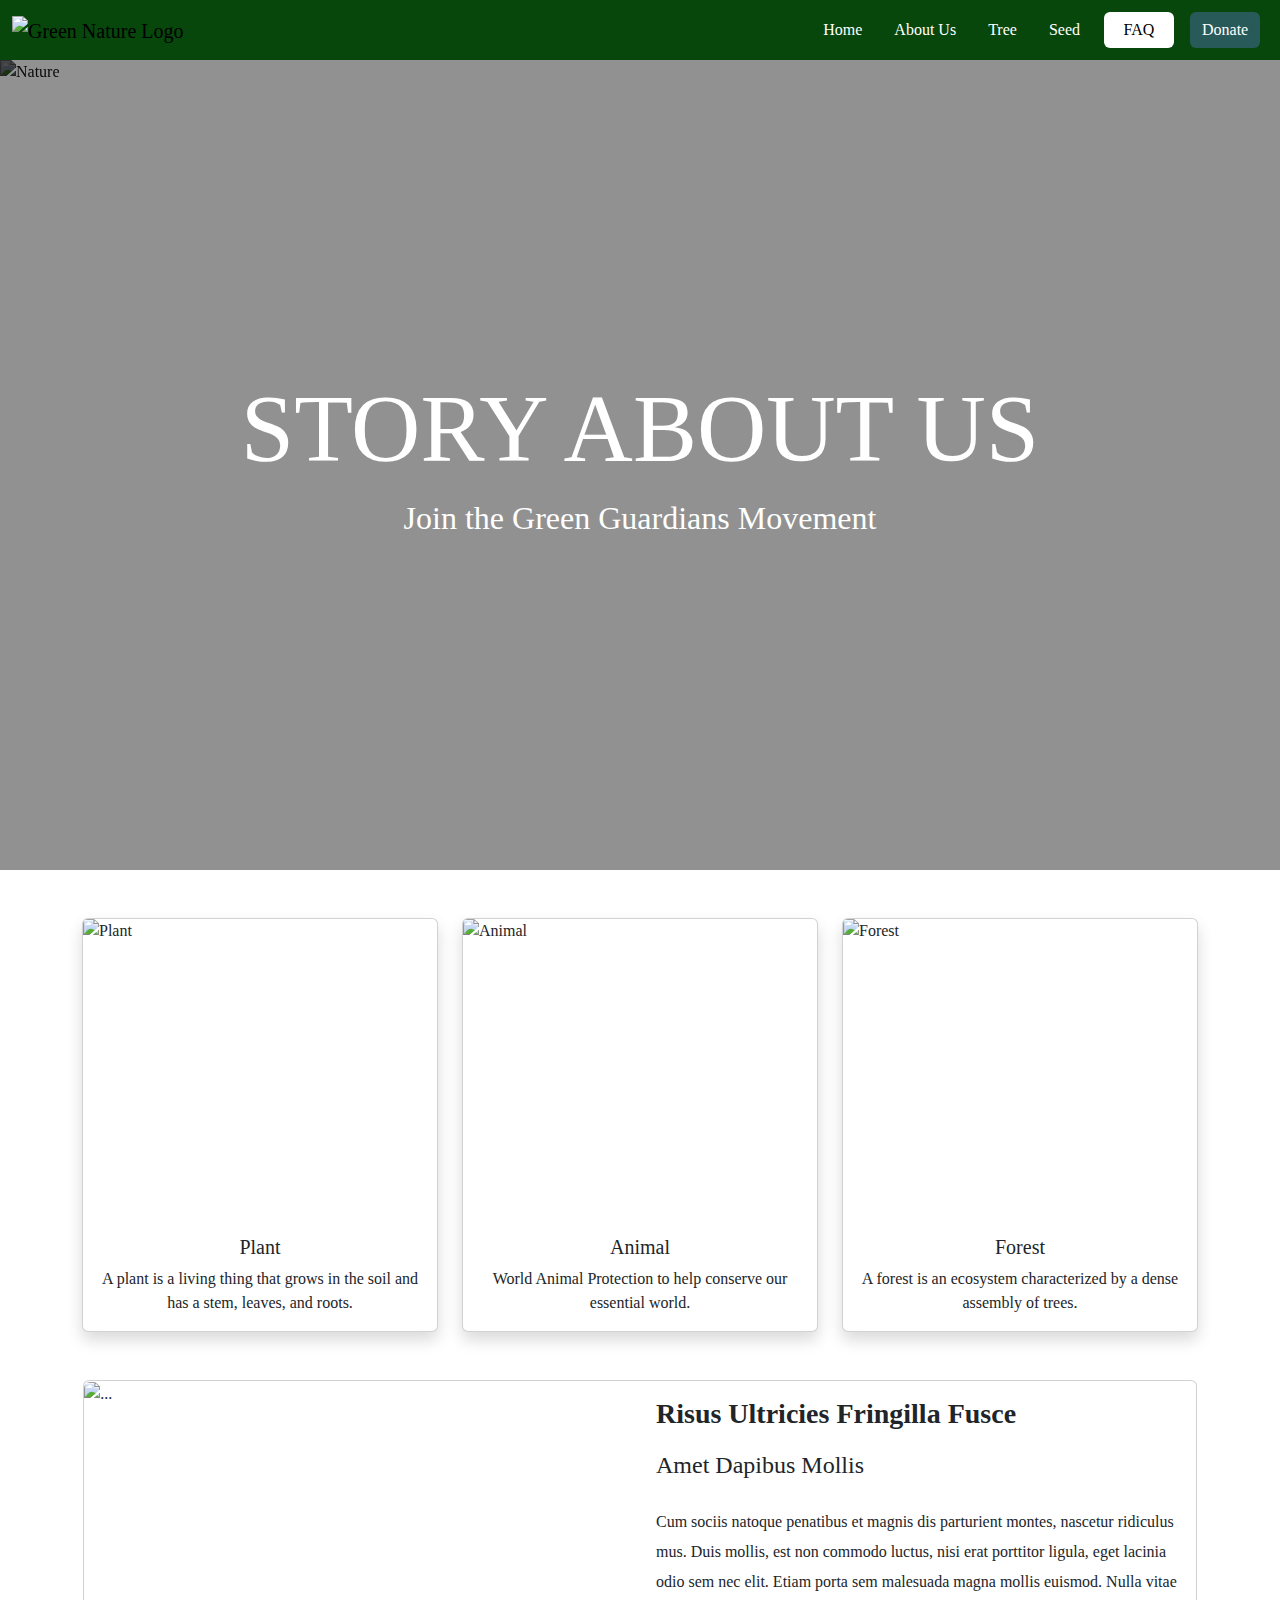
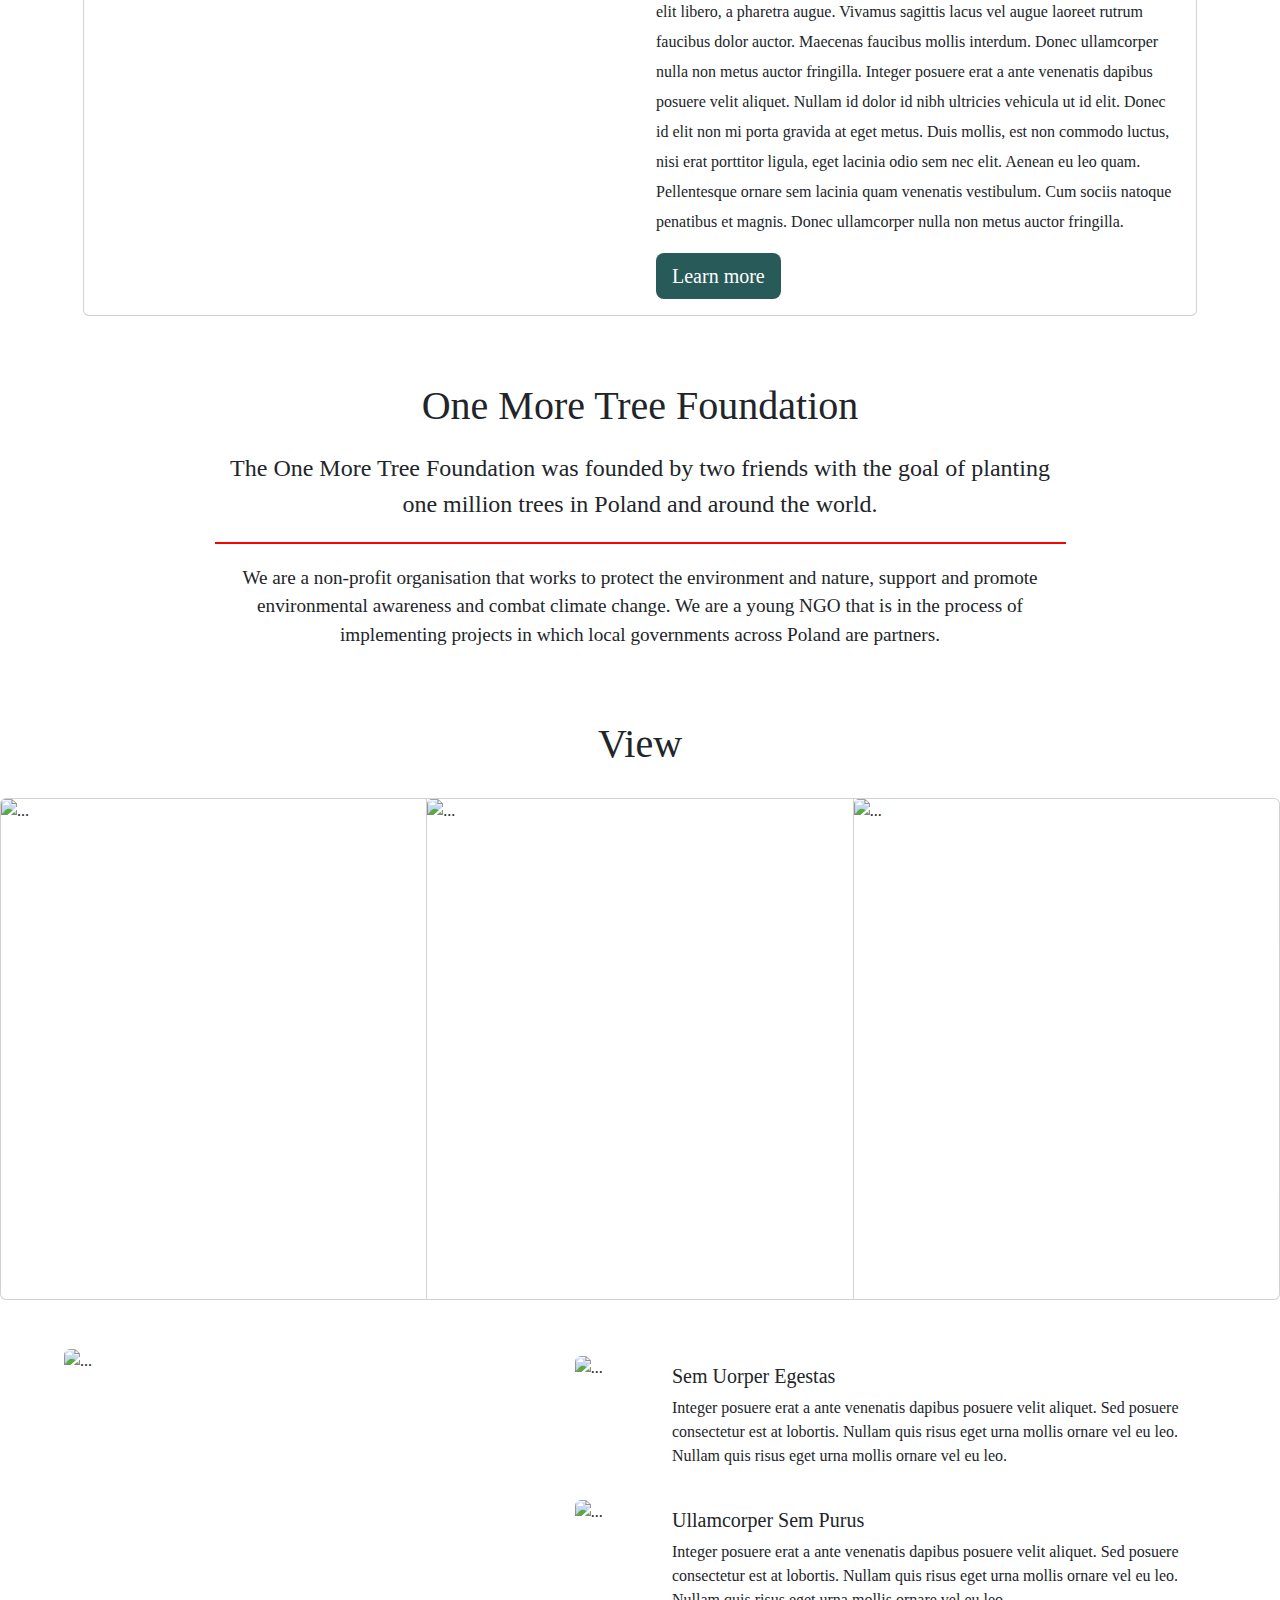
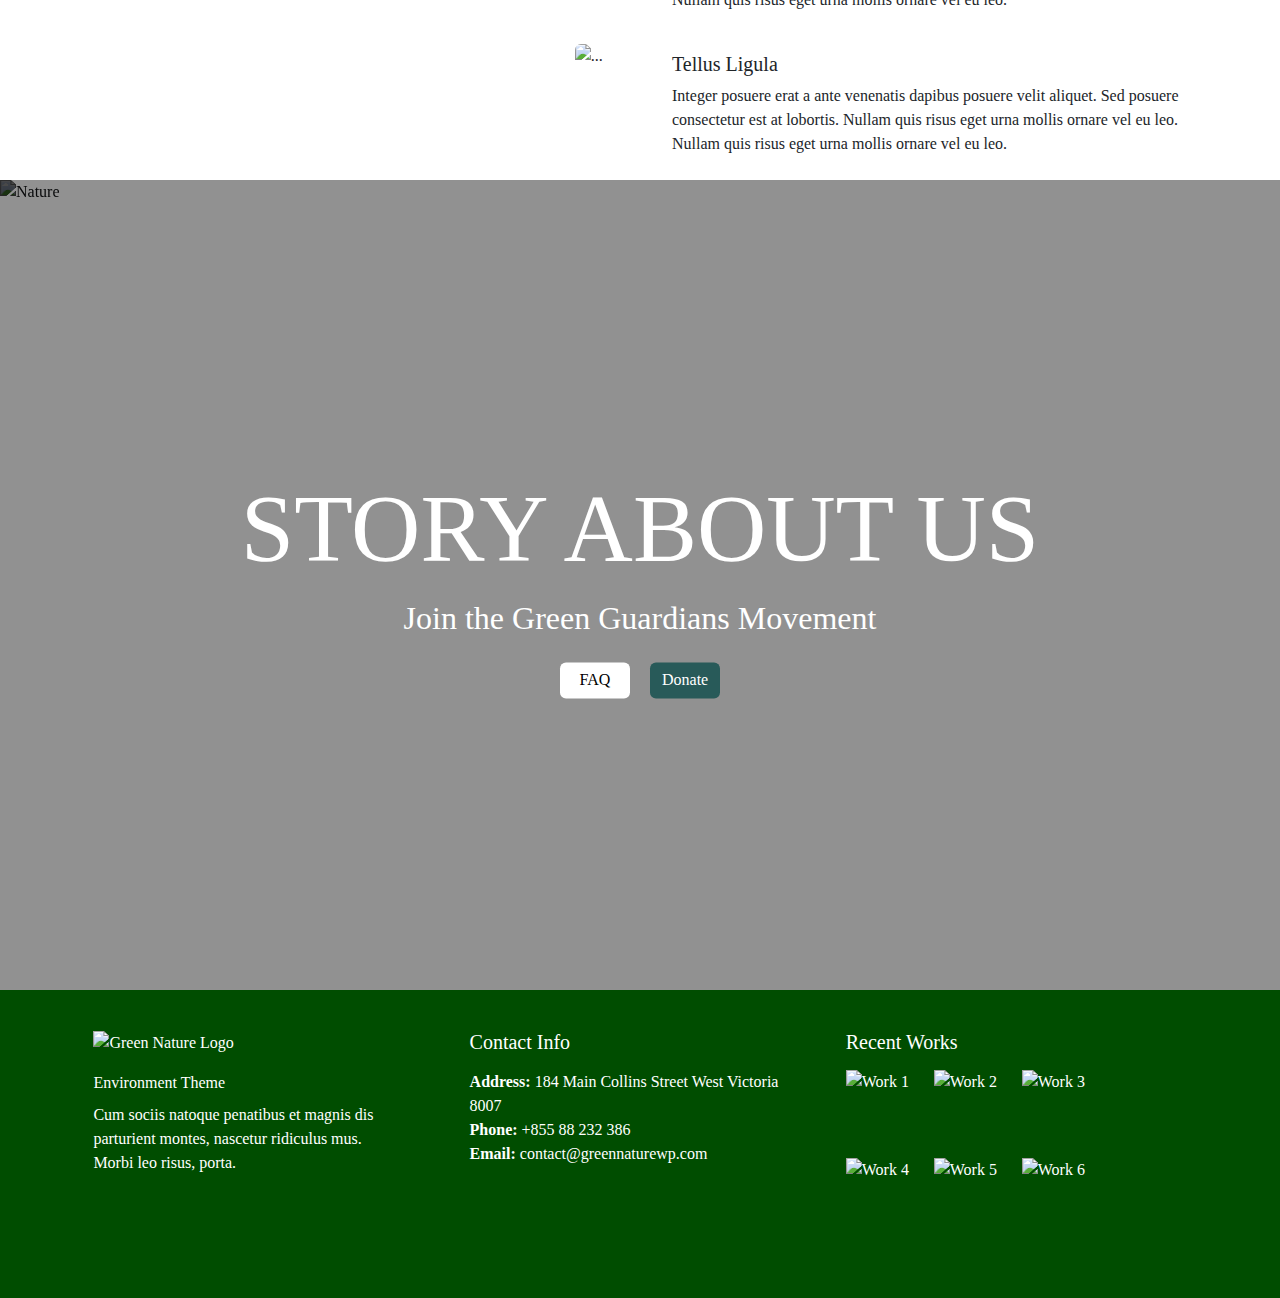
==== about.html @ b2e9b23d "final Tree page" ====
<!DOCTYPE html>
<!DOCTYPE html>
<html lang="en">
  <head>
    <meta charset="utf-8" />
    <meta name="viewport" content="width=device-width, initial-scale=1" />
    <title>Natural | About</title>
    <link
      href="https://cdn.jsdelivr.net/npm/bootstrap@5.3.3/dist/css/bootstrap.min.css"
      rel="stylesheet"
      integrity="sha384-QWTKZyjpPEjISv5WaRU9OFeRpok6YctnYmDr5pNlyT2bRjXh0JMhjY6hW+ALEwIH"
      crossorigin="anonymous"
    />
    <link rel="stylesheet" href="/style/style1.css" />
    <link
      rel="icon"
      href="https://png.pngtree.com/png-vector/20220417/ourmid/pngtree-women-nature-logo-png-image_4546651.png"
    />
  </head>
  <body>
    <nav class="navbar navbar-expand-lg navbar-light bg-success sticky-top">
      <div class="container-fluid">
        <!-- Logo -->
        <a class="navbar-brand" href="#">
          <img
            src="https://max-themes.net/demos/greennature/images/logo.png"
            alt="Green Nature Logo"
          />
        </a>
        <!-- Toggler for Mobile View -->
        <button
          class="navbar-toggler"
          type="button"
          data-bs-toggle="collapse"
          data-bs-target="#navbarNav"
          aria-controls="navbarNav"
          aria-expanded="false"
          aria-label="Toggle navigation"
        >
          <span class="navbar-toggler-icon"></span>
        </button>
        <!-- Navbar Items -->
        <div class="collapse navbar-collapse" id="navbarNav">
          <ul class="navbar-nav ms-auto">
            <li class="nav-item">
              <a class="nav-link px-3" href="index.html">Home</a>
            </li>
            <li class="nav-item">
              <a class="nav-link px-3" href="#">About Us</a>
            </li>
            <li class="nav-item">
              <a class="nav-link px-3" href="tree.html">Tree</a>
            </li>
            <li class="nav-item">
              <a class="nav-link px-3" href="#">Seed</a>
            </li>
            <li class="nav-item">
              <a class="btn btn-custom1 mt-1 mx-2" style="width: 70px" href="#"
                >FAQ</a
              >
            </li>
            <li class="nav-item">
              <a class="btn btn-custom mt-1 mx-2" style="width: 70px" href="#"
                >Donate</a
              >
            </li>
          </ul>
        </div>
      </div>
    </nav>

    <!-- Hero Section -->
    <div style="height: 90vh" class="hero-image position-relative mb-5">
      <img
        src="https://cdn.discordapp.com/attachments/1322847047530844161/1323549396046057554/coffee-tree-growing-planting-seeds-nature-rainy-season-117871283.png?ex=6786b72e&is=678565ae&hm=c4b5c731f058cdfeb35e910f673a82b88d0dec7da48e5e1dae65de19b85225b5&"
        alt="Nature"
        style="height: 90vh; width: 100%; object-fit: cover"
        class="img-fluid"
      />
      <div class="hero-overlay"></div>
      <div style="width: 1000px" class="hero-text">
        <h1>STORY ABOUT US</h1>
        <p class="fs-2">Join the Green Guardians Movement</p>
      </div>
    </div>
    <!-- end of navbar -->
    <!-- card -->
    <div class="container my-5">
      <div class="row g-4 justify-content-center">
        <!-- Card 1 -->
        <div class="col-12 col-sm-6 col-md-4">
          <div class="card h-100 shadow">
            <img
              src="https://www.traibcert.org.uk/images/Environmental-management.png"
              class="card-img-top"
              alt="Plant"
            />
            <div class="card-body text-center">
              <h5 class="card-title">Plant</h5>
              <p class="card-text">
                A plant is a living thing that grows in the soil and has a stem,
                leaves, and roots.
              </p>
            </div>
          </div>
        </div>
        <!-- Card 2 -->
        <div class="col-12 col-sm-6 col-md-4">
          <div class="card h-100 shadow">
            <img
              src="https://max-themes.net/demos/greennature/upload/column-service-2.jpg"
              class="card-img-top"
              alt="Animal"
            />
            <div class="card-body text-center">
              <h5 class="card-title">Animal</h5>
              <p class="card-text">
                World Animal Protection to help conserve our essential world.
              </p>
            </div>
          </div>
        </div>
        <!-- Card 3 -->
        <div class="col-12 col-sm-6 col-md-4">
          <div class="card h-100 shadow">
            <img
              src="https://hugyourlife.hr/wp-content/uploads/2024/02/Hug-Your-Life-blog-zena-s-rasirenim-rukama-u-sumi-343x257.jpeg"
              class="card-img-top"
              alt="Forest"
            />
            <div class="card-body text-center">
              <h5 class="card-title">Forest</h5>
              <p class="card-text">
                A forest is an ecosystem characterized by a dense assembly of
                trees.
              </p>
            </div>
          </div>
        </div>
      </div>
    </div>
    <div class="card mb-3" style="max-width: 87%; margin: auto; height: auto">
      <div class="row g-0">
        <div class="col-md-6">
          <img
            src="https://cdn.a1.art/assets/images/app_1811317900177637378/1811317900181831681/3ca21ad3-f094-47de-9e2c-ae5e0b46ce5f.jpeg?oldPrompt=The%20image%20should%20depict%20the%20essence%20of%20Green%20Guardians%27%20mission%20to%20protect%20and%20preserve%20nature.%20It%20should%20embody%20the%20core%20values%20of%20sustainability%20and%20community%20involvement,%20showcasing%20elements%20such%20as%20lush%20green%20landscapes,%20thriving%20wildlife,%20and%20people%20actively%20participating%20in%20environmental%20conservation%20activities.%20The%20scene%20might%20include%20a%20community%20gathering%20where%20individuals%20of%20diverse%20backgrounds%20collaborate%20on%20a%20project%20like%20planting%20trees%20or%20cleaning%20a%20natural%20area.%20This%20highlights%20the%20collective%20effort%20and%20commitment%20to%20eco-friendly%20practices%20and%20the%20positive%20impact%20on%20the%20environment.%20The%20image%20should%20convey%20a%20sense%20of%20harmony%20and%20connection%20between%20humans%20and%20nature,%20aligning%20with%20the%20organization%27s%20goals%20and%20values."
            class="img-fluid rounded-start"
            alt="..."
          />
        </div>
        <div class="col-md-6">
          <div class="card-body">
            <h3 class="card-title">
              <strong>Risus Ultricies Fringilla Fusce</strong>
            </h3>
            <p class="card-text pt-2 fs-4">Amet Dapibus Mollis</p>
            <p class="card-text pt-2" style="line-height: 30px">
              Cum sociis natoque penatibus et magnis dis parturient montes,
              nascetur ridiculus mus. Duis mollis, est non commodo luctus, nisi
              erat porttitor ligula, eget lacinia odio sem nec elit. Etiam porta
              sem malesuada magna mollis euismod. Nulla vitae elit libero, a
              pharetra augue. Vivamus sagittis lacus vel augue laoreet rutrum
              faucibus dolor auctor. Maecenas faucibus mollis interdum. Donec
              ullamcorper nulla non metus auctor fringilla. Integer posuere erat
              a ante venenatis dapibus posuere velit aliquet. Nullam id dolor id
              nibh ultricies vehicula ut id elit. Donec id elit non mi porta
              gravida at eget metus. Duis mollis, est non commodo luctus, nisi
              erat porttitor ligula, eget lacinia odio sem nec elit. Aenean eu
              leo quam. Pellentesque ornare sem lacinia quam venenatis
              vestibulum. Cum sociis natoque penatibus et magnis. Donec
              ullamcorper nulla non metus auctor fringilla.
            </p>
            <button class="btn btn-custom btn-lg">Learn more</button>
          </div>
        </div>
      </div>
    </div>
    <section>
      <div
        class="container"
        style="
          width: 70%;
          display: flex;
          flex-direction: column;
          justify-content: center;
        "
      >
        <h2>One More Tree Foundation</h2>
        <p class="fs-4">
          The One More Tree Foundation was founded by two friends with the goal
          of planting one million trees in Poland and around the world.
        </p>
        <p class="red-line"></p>
        <p>
          We are a non-profit organisation that works to protect the environment
          and nature, support and promote environmental awareness and combat
          climate change. We are a young NGO that is in the process of
          implementing projects in which local governments across Poland are
          partners.
        </p>
      </div>
    </section>
    <div class="contaiern-fluid text-center mb-5" style="height: 30px">
      <h1>View</h1>
    </div>
    <div class="card-group">
      <div class="card">
        <img
          src="https://cdn.a1.art/assets/images/app_1811317900177637378/1811317900181831681/ed8e0e07-ec85-45d4-bbed-900a3c1f0e41.jpeg?oldPrompt=Depict%20a%20visual%20timeline%20portraying%20the%20evolution%20of%20Green%20Guardians,%20capturing%20significant%20milestones%20that%20highlight%20the%20company%27s%20dedication%20to%20sustainability%20and%20environmental%20preservation.%20The%20image%20should%20convey%20a%20sense%20of%20progress%20and%20commitment,%20with%20elements%20symbolizing%20key%20achievements%20and%20future%20goals%20in%20the%20context%20of%20nature%20protection%20and%20community%20involvement.%20Consider%20incorporating%20symbols%20or%20icons%20that%20represent%20major%20events%20and%20aspirations,%20reflecting%20the%20company%27s%20journey%20from%20inception%20to%20present."
          class="card-img"
          alt="..."
          style="object-fit: cover; height: 500px"
        />
      </div>
      <div class="card">
        <img
          src="https://cdn.a1.art/assets/images/app_1811317900177637378/1811317900181831681/befc6095-fe92-45c5-91d1-690c1fb8e212.jpeg?oldPrompt=A%20candid%20shot%20of%20a%20Green%20Guardians%20team%20member%20interacting%20with%20the%20local%20community.%20This%20image%20should%20highlight%20community%20involvement%20and%20partnership,%20showing%20the%20positive%20engagement%20and%20mutual%20respect%20between%20the%20organization%20and%20community%20members."
          class="card-img"
          alt="..."
          style="object-fit: cover; height: 500px"
        />
      </div>
      <div class="card">
        <img
          src="https://cdn.a1.art/assets/images/app_1811317900177637378/1811317900181831681/0aef9c7e-337c-4bc5-8d84-11d8d8309a04.jpeg?oldPrompt=An%20image%20depicting%20the%20Green%20Guardians%20team%20in%20action,%20collaborating%20on%20a%20sustainable%20project%20outdoors.%20The%20scene%20should%20convey%20teamwork,%20innovation,%20and%20a%20shared%20commitment%20to%20nature%20preservation,%20with%20team%20members%20actively%20engaged%20in%20discussions%20or%20hands-on%20activities."
          class="card-img"
          alt="..."
          style="object-fit: cover; height: 500px"
        />
      </div>
    </div>
    <div class="card mt-5" style="width: 90%; margin: auto; border: none">
      <div class="row g-0">
        <div class="col-md-5">
          <img
            src="https://max-themes.net/demos/greennature/upload/big-icon.png"
            class="img-fluid rounded-start"
            alt="..."
          />
        </div>

        <div class="card col-md-7" style="border: none">
          <div class="row g-0">
            <div class="col-md-2 d-flex justify-content-center mt-2">
              <img
                src="https://max-themes.net/demos/greennature/upload/icon-1.png"
                class="img-fluid rounded-start"
                alt="..."
                style="width: 45%; height: 40%"
              />
            </div>
            <div class="col-md-10">
              <div class="card-body">
                <h5 class="card-title">Sem Uorper Egestas</h5>
                <p class="card-text">
                  Integer posuere erat a ante venenatis dapibus posuere velit
                  aliquet. Sed posuere consectetur est at lobortis. Nullam quis
                  risus eget urna mollis ornare vel eu leo. Nullam quis risus
                  eget urna mollis ornare vel eu leo.
                </p>
              </div>
            </div>
          </div>
          <div class="card col-md-12 mt-2" style="border: none">
            <div class="row g-0">
              <div class="col-md-2 d-flex justify-content-center mt-2">
                <img
                  src="https://max-themes.net/demos/greennature/upload/icon-2.png"
                  class="img-fluid rounded-start"
                  alt="..."
                  style="width: 45%; height: 40%"
                />
              </div>
              <div class="col-md-10">
                <div class="card-body">
                  <h5 class="card-title">Ullamcorper Sem Purus</h5>
                  <p class="card-text">
                    Integer posuere erat a ante venenatis dapibus posuere velit
                    aliquet. Sed posuere consectetur est at lobortis. Nullam
                    quis risus eget urna mollis ornare vel eu leo. Nullam quis
                    risus eget urna mollis ornare vel eu leo.
                  </p>
                </div>
              </div>
            </div>
          </div>
          <div class="card col-md-12 mt-2" style="border: none">
            <div class="row g-0">
              <div class="col-md-2 d-flex justify-content-center mt-2">
                <img
                  src="https://max-themes.net/demos/greennature/upload/icon-3.png"
                  class="img-fluid rounded-start"
                  alt="..."
                  style="width: 45%; height: 40%"
                />
              </div>
              <div class="col-md-10">
                <div class="card-body">
                  <h5 class="card-title">Tellus Ligula</h5>
                  <p class="card-text">
                    Integer posuere erat a ante venenatis dapibus posuere velit
                    aliquet. Sed posuere consectetur est at lobortis. Nullam
                    quis risus eget urna mollis ornare vel eu leo. Nullam quis
                    risus eget urna mollis ornare vel eu leo.
                  </p>
                </div>
              </div>
            </div>
          </div>
        </div>
      </div>
    </div>
    <div style="height: 90vh" class="hero-image position-relative mt-2">
      <img
        src="https://cdn.a1.art/assets/images/app_1811317900177637378/1811317900181831681/d44f8f3f-7df2-43d4-84e7-871c152cd0d6.jpeg?oldPrompt=The%20image%20should%20depict%20a%20vibrant%20and%20inviting%20natural%20scene%20that%20emphasizes%20connection%20and%20communication.%20The%20setting%20could%20include%20people%20actively%20engaging%20in%20a%20lush%20green%20environment,%20symbolizing%20collaboration%20and%20community%20involvement.%20Elements%20such%20as%20trees,%20plants,%20and%20a%20clear%20sky%20should%20be%20present%20to%20reinforce%20the%20theme%20of%20nature%20preservation%20and%20sustainability.%20The%20scene%20should%20evoke%20a%20sense%20of%20warmth%20and%20openness,%20encouraging%20viewers%20to%20reach%20out%20and%20join%20the%20mission-driven%20initiatives%20of%20Green%20Guardians.%20The%20image%20should%20capture%20the%20essence%20of%20unity%20and%20action%20towards%20environmental%20protection."
        alt="Nature"
        style="height: 90vh; width: 100%; object-fit: cover"
        class="img-fluid"
      />
      <div class="hero-overlay"></div>
      <div style="width: 1000px" class="hero-text">
        <h1>STORY ABOUT US</h1>
        <p class="fs-2">Join the Green Guardians Movement</p>

        <a class="btn btn-custom1 mt-1 mx-2" style="width: 70px" href="#"
          >FAQ</a
        >
        <a class="btn btn-custom mt-1 mx-2" style="width: 70px" href="#"
          >Donate</a
        >
      </div>
    </div>
    <footer class="footer">
      <div class="container">
        <div class="row row-cols-1 row-cols-md-3 gy-4">
          <!-- Logo and Description -->
          <div class="col text-center text-md-start">
            <div class="logo mb-3">
              <img
                src="https://max-themes.net/demos/greennature/images/logo.png"
                alt="Green Nature Logo"
                class="img-fluid"
              />
            </div>
            <p class="mb-2">Environment Theme</p>
            <p>
              Cum sociis natoque penatibus et magnis dis parturient montes,
              nascetur ridiculus mus. <br />
              Morbi leo risus, porta.
            </p>
          </div>

          <!-- Contact Info -->
          <div class="col">
            <h5 class="mb-3 text-center text-md-start">Contact Info</h5>
            <ul class="list-unstyled text-center text-md-start">
              <li>
                <strong>Address:</strong> 184 Main Collins Street West Victoria
                8007
              </li>
              <li><strong>Phone:</strong> +855 88 232 386</li>
              <li>
                <strong>Email:</strong>
                <a
                  href="mailto:contact@greennaturewp.com"
                  class="text-decoration-none"
                >
                  contact@greennaturewp.com
                </a>
              </li>
            </ul>
          </div>

          <!-- Recent Works -->
          <div class="work">
            <div class="col">
              <h5 class="mb-3 text-center text-md-start">Recent Works</h5>
              <div
                class="d-flex flex-wrap justify-content-center justify-content-md-start gap-2"
              >
                <img
                  src="https://max-themes.net/demos/greennature/upload/shutterstock_161515241-150x150.jpg"
                  alt="Work 1"
                  class="img-fluid"
                  style="width: 80px; height: 80px"
                />
                <img
                  src="https://max-themes.net/demos/greennature/upload/shutterstock_133689230-150x150.jpg"
                  alt="Work 2"
                  class="img-fluid"
                  style="width: 80px; height: 80px"
                />
                <img
                  src="https://max-themes.net/demos/greennature/upload/shutterstock_53600221-150x150.jpg"
                  alt="Work 3"
                  class="img-fluid"
                  style="width: 80px; height: 80px"
                />
                <img
                  src="https://max-themes.net/demos/greennature/upload/shutterstock_124871620-150x150.jpg"
                  alt="Work 4"
                  class="img-fluid"
                  style="width: 80px; height: 80px"
                />
                <img
                  src="https://max-themes.net/demos/greennature/upload/shutterstock_281995004-150x150.jpg"
                  alt="Work 5"
                  class="img-fluid"
                  style="width: 80px; height: 80px"
                />
                <img
                  src="https://max-themes.net/demos/greennature/upload/shutterstock_256181956-150x150.jpg"
                  alt="Work 6"
                  class="img-fluid"
                  style="width: 80px; height: 80px"
                />
              </div>
            </div>
          </div>
        </div>
      </div>
    </footer>
    <script
      src="https://cdn.jsdelivr.net/npm/bootstrap@5.3.3/dist/js/bootstrap.bundle.min.js"
      integrity="sha384-YvpcrYf0tY3lHB60NNkmXc5s9fDVZLESaAA55NDzOxhy9GkcIdslK1eN7N6jIeHz"
      crossorigin="anonymous"
    ></script>
  </body>
</html>
---- style/style1.css ----
body {
  font-family: Tienne, serif;
  margin: 0;
  padding: 0;
}

/* Navbar Styling */
.navbar-light {
  background-color: #07470c !important; /* Dark green */
}

.nav-link {
  color: white !important;
  font-size: 1rem;
  padding: 10px 15px;
}

.nav-link:hover {
  color: #c2f0e4 !important; /* Light green */
}

.btn-custom {
  background-color: #285a59;
  color: white;
  border: none;
}

.btn-custom:hover {
  background-color: #1e4546;
}

.btn-custom1 {
  background-color: white;
  color: black;
  border: none;
}

.btn-custom1:hover {
  background-color: rgb(150, 141, 141);
}

.navbar-toggler-icon {
  filter: invert(100%);
}

/* Hero Section Styling */
.hero-image img {
  width: 100%;
  height: auto;
  display: block;
  filter: brightness(50%);
}

.hero-overlay {
  position: absolute;
  top: 0;
  left: 0;
  width: 100%;
  height: 100%;
  background: rgba(0, 0, 0, 0.432);
  z-index: 1;
}

.hero-text {
  position: absolute;
  top: 50%;
  left: 50%;
  transform: translate(-50%, -50%);
  z-index: 2;
  text-align: center;
  color: white;
  padding: 10px;
  max-width: 90%;
}

.hero-text h1 {
  font-size: 96px;
}

.hero-text p {
  font-size: 1.2rem;
}

/* Content Section */
section {
  text-align: center;
  padding: 50px 15px;
}

section h2 {
  font-size: 2.5rem;
  margin-bottom: 20px;
}

section p {
  font-size: 1.2rem;
  margin-bottom: 20px;
}

.red-line {
  width: 100%;
  height: 2px;
  background-color: red;
}

/* Responsive Adjustments */
@media (max-width: 992px) {
  .hero-text h1 {
    font-size: 64px;
  }
}

@media (max-width: 768px) {
  .hero-text h1 {
    font-size: 48px;
  }
  .hero-text p {
    font-size: 1rem;
  }
}

@media (max-width: 576px) {
  .hero-text h1 {
    font-size: 32px;
  }
  section {
    padding: 30px 10px;
  }
  .red-line {
    width: 80%;
  }
}
.card-img-top {
  height: 300px; /* Set a consistent height */
  object-fit: cover;
}
.card-img-top {
  height: 300px; /* Set a consistent height */
  object-fit: cover;
}
.footer {
  background-color: #004d00;
  color: white;
  padding: 40px 20px;
}
.footer a {
  color: white;
  text-decoration: none;
}

.footer a:hover {
  text-decoration: underline;
}
.footer .recent-works img {
  width: 60px;
  height: 60px;
  object-fit: cover;
}
.footer .logo img {
  width: 150px;
}
.footer .row {
  display: flex; /* Make the row a flex container */
  justify-content: space-evenly; /* Add space between items */
  flex-wrap: wrap; /* Ensure items wrap on smaller screens */
}
.footer .row > div {
  margin-bottom: 20px;
  flex: 1; /* Allow columns to grow equally */
  max-width: 32%; /* Limit max width for proper spacing */
}
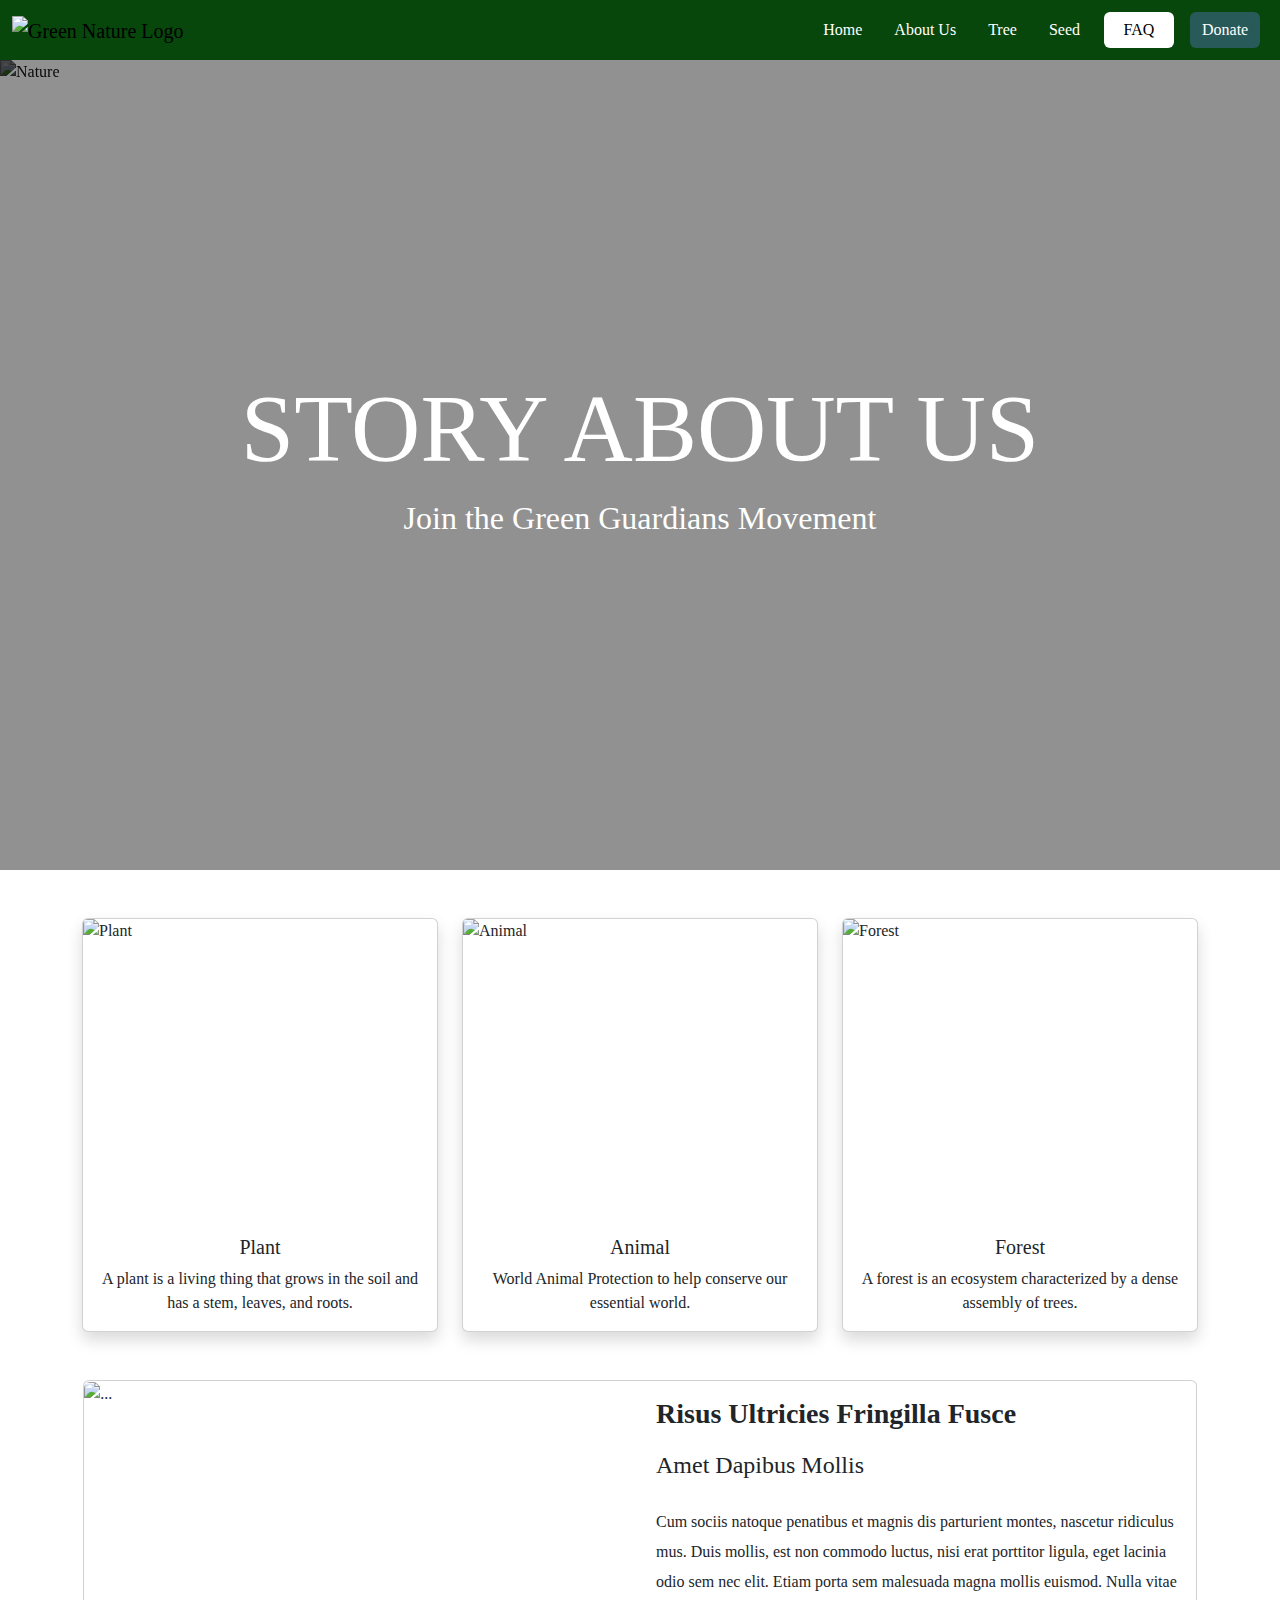
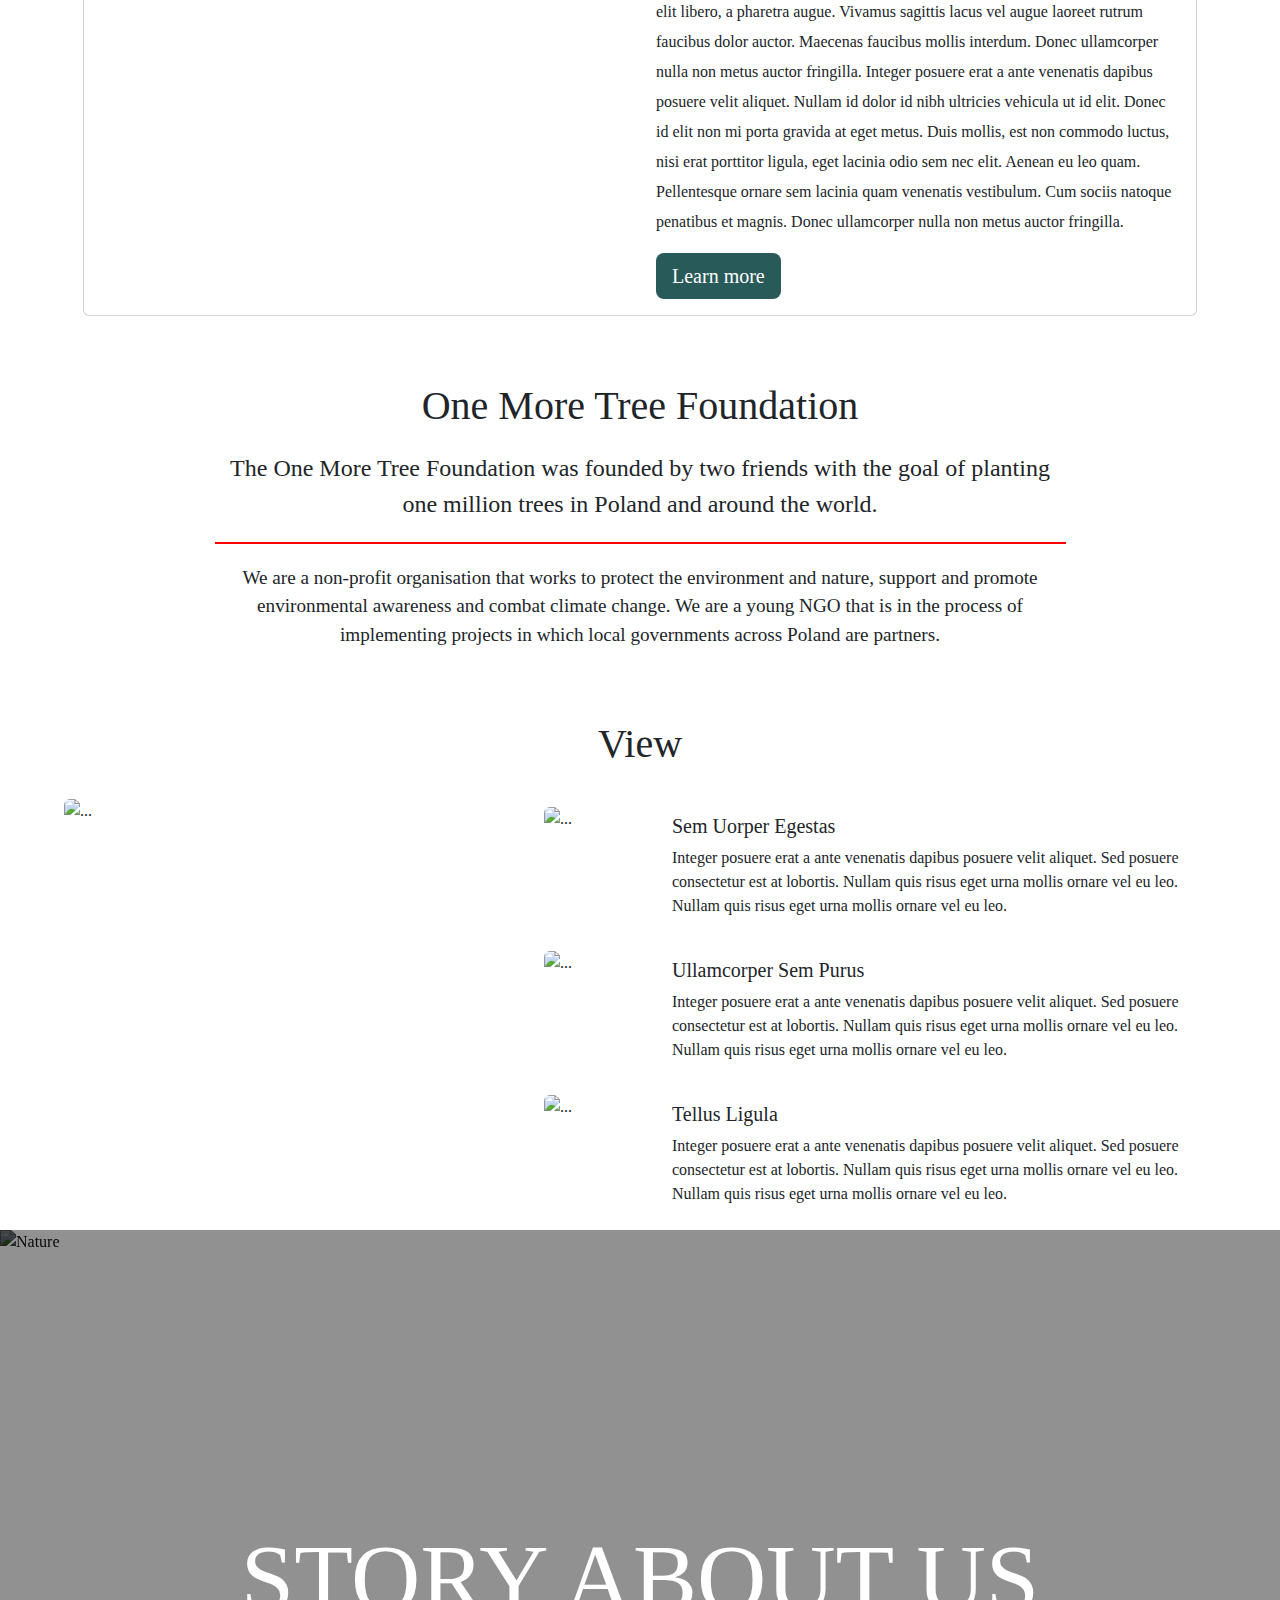
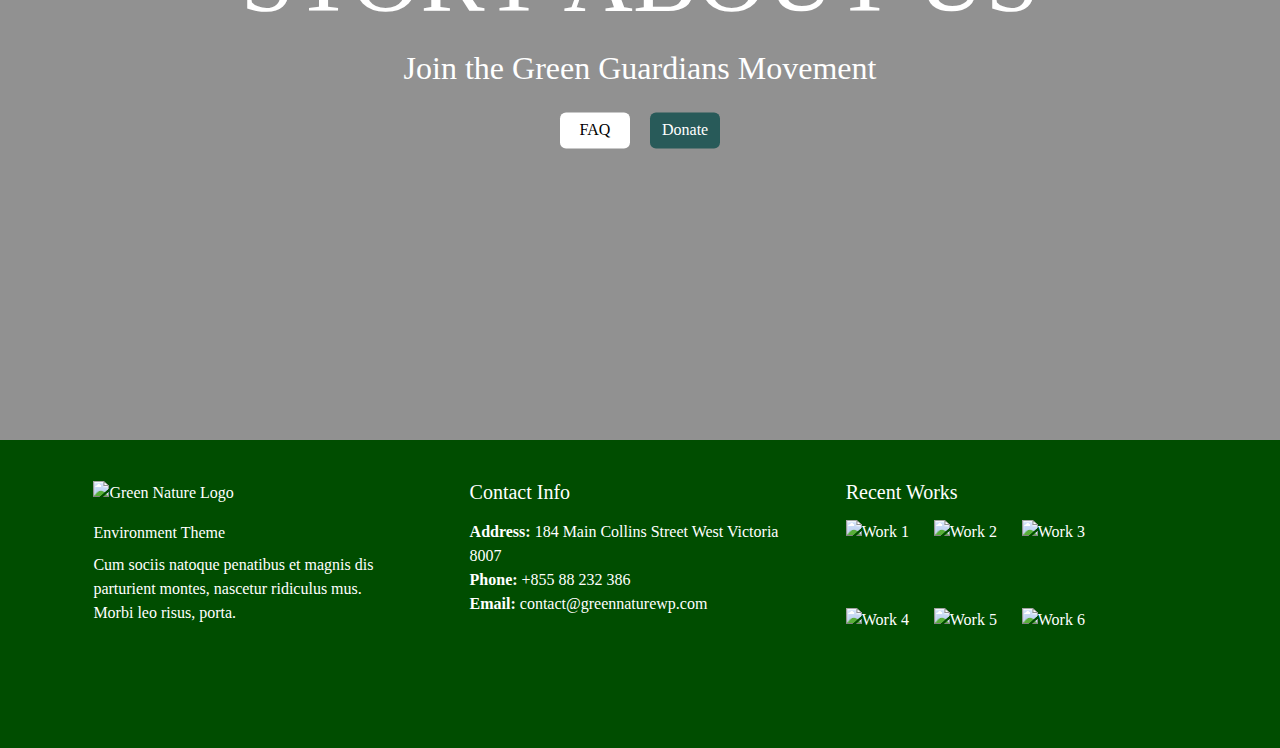
==== commit d4504009: "Final" ====
--- a/about.html
+++ b/about.html
@@ -52,15 +52,21 @@
               <a class="nav-link px-3" href="tree.html">Tree</a>
             </li>
             <li class="nav-item">
-              <a class="nav-link px-3" href="#">Seed</a>
+              <a class="nav-link px-3" href="seedpage.html">Seed</a>
             </li>
             <li class="nav-item">
-              <a class="btn btn-custom1 mt-1 mx-2" style="width: 70px" href="#"
+              <a
+                class="btn btn-custom1 mt-1 mx-2"
+                style="width: 70px"
+                href="fqa.html"
                 >FAQ</a
               >
             </li>
             <li class="nav-item">
-              <a class="btn btn-custom mt-1 mx-2" style="width: 70px" href="#"
+              <a
+                class="btn btn-custom mt-1 mx-2"
+                style="width: 70px"
+                href="donation.html"
                 >Donate</a
               >
             </li>
@@ -72,7 +78,7 @@
     <!-- Hero Section -->
     <div style="height: 90vh" class="hero-image position-relative mb-5">
       <img
-        src="https://cdn.discordapp.com/attachments/1322847047530844161/1323549396046057554/coffee-tree-growing-planting-seeds-nature-rainy-season-117871283.png?ex=6786b72e&is=678565ae&hm=c4b5c731f058cdfeb35e910f673a82b88d0dec7da48e5e1dae65de19b85225b5&"
+        src="https://media.licdn.com/dms/image/v2/D5612AQGt6k0FISZgJg/article-cover_image-shrink_720_1280/article-cover_image-shrink_720_1280/0/1685527130042?e=2147483647&v=beta&t=cOXKSsHWsY-VfxG_LuWTckpkjNhWpWMiyTHlprBs7aQ"
         alt="Nature"
         style="height: 90vh; width: 100%; object-fit: cover"
         class="img-fluid"
@@ -170,7 +176,9 @@
               vestibulum. Cum sociis natoque penatibus et magnis. Donec
               ullamcorper nulla non metus auctor fringilla.
             </p>
-            <button class="btn btn-custom btn-lg">Learn more</button>
+            <a href="tree.html"
+              ><button class="btn btn-custom btn-lg">Learn more</button></a
+            >
           </div>
         </div>
       </div>
@@ -200,35 +208,39 @@
         </p>
       </div>
     </section>
-    <div class="contaiern-fluid text-center mb-5" style="height: 30px">
+    <div
+      class="contaiern-fluid text-center mb-5 d-none d-lg-block"
+      style="height: 30px"
+    >
       <h1>View</h1>
     </div>
-    <div class="card-group">
-      <div class="card">
+    <div class="card-group d-flex flex-row d-sm-none" style="width: 100%">
+      <div class="card" style="width: 33%">
         <img
           src="https://cdn.a1.art/assets/images/app_1811317900177637378/1811317900181831681/ed8e0e07-ec85-45d4-bbed-900a3c1f0e41.jpeg?oldPrompt=Depict%20a%20visual%20timeline%20portraying%20the%20evolution%20of%20Green%20Guardians,%20capturing%20significant%20milestones%20that%20highlight%20the%20company%27s%20dedication%20to%20sustainability%20and%20environmental%20preservation.%20The%20image%20should%20convey%20a%20sense%20of%20progress%20and%20commitment,%20with%20elements%20symbolizing%20key%20achievements%20and%20future%20goals%20in%20the%20context%20of%20nature%20protection%20and%20community%20involvement.%20Consider%20incorporating%20symbols%20or%20icons%20that%20represent%20major%20events%20and%20aspirations,%20reflecting%20the%20company%27s%20journey%20from%20inception%20to%20present."
           class="card-img"
           alt="..."
-          style="object-fit: cover; height: 500px"
+          style="object-fit: cover; height: 200px"
         />
       </div>
-      <div class="card">
+      <div class="card" style="width: 33%">
         <img
           src="https://cdn.a1.art/assets/images/app_1811317900177637378/1811317900181831681/befc6095-fe92-45c5-91d1-690c1fb8e212.jpeg?oldPrompt=A%20candid%20shot%20of%20a%20Green%20Guardians%20team%20member%20interacting%20with%20the%20local%20community.%20This%20image%20should%20highlight%20community%20involvement%20and%20partnership,%20showing%20the%20positive%20engagement%20and%20mutual%20respect%20between%20the%20organization%20and%20community%20members."
           class="card-img"
           alt="..."
-          style="object-fit: cover; height: 500px"
+          style="object-fit: cover; height: 200px"
         />
       </div>
-      <div class="card">
+      <div class="card" style="width: 33%">
         <img
           src="https://cdn.a1.art/assets/images/app_1811317900177637378/1811317900181831681/0aef9c7e-337c-4bc5-8d84-11d8d8309a04.jpeg?oldPrompt=An%20image%20depicting%20the%20Green%20Guardians%20team%20in%20action,%20collaborating%20on%20a%20sustainable%20project%20outdoors.%20The%20scene%20should%20convey%20teamwork,%20innovation,%20and%20a%20shared%20commitment%20to%20nature%20preservation,%20with%20team%20members%20actively%20engaged%20in%20discussions%20or%20hands-on%20activities."
           class="card-img"
           alt="..."
-          style="object-fit: cover; height: 500px"
+          style="object-fit: cover; height: 200px"
         />
       </div>
     </div>
+
     <div class="card mt-5" style="width: 90%; margin: auto; border: none">
       <div class="row g-0">
         <div class="col-md-5">
@@ -241,7 +253,9 @@
 
         <div class="card col-md-7" style="border: none">
           <div class="row g-0">
-            <div class="col-md-2 d-flex justify-content-center mt-2">
+            <div
+              class="col-md-2 d-flex justify-content-center mt-2 d-none d-lg-block"
+            >
               <img
                 src="https://max-themes.net/demos/greennature/upload/icon-1.png"
                 class="img-fluid rounded-start"
@@ -263,7 +277,9 @@
           </div>
           <div class="card col-md-12 mt-2" style="border: none">
             <div class="row g-0">
-              <div class="col-md-2 d-flex justify-content-center mt-2">
+              <div
+                class="col-md-2 d-flex justify-content-center mt-2 d-none d-lg-block"
+              >
                 <img
                   src="https://max-themes.net/demos/greennature/upload/icon-2.png"
                   class="img-fluid rounded-start"
@@ -286,7 +302,9 @@
           </div>
           <div class="card col-md-12 mt-2" style="border: none">
             <div class="row g-0">
-              <div class="col-md-2 d-flex justify-content-center mt-2">
+              <div
+                class="col-md-2 d-flex justify-content-center mt-2 d-none d-lg-block"
+              >
                 <img
                   src="https://max-themes.net/demos/greennature/upload/icon-3.png"
                   class="img-fluid rounded-start"
@@ -322,24 +340,28 @@
         <h1>STORY ABOUT US</h1>
         <p class="fs-2">Join the Green Guardians Movement</p>
 
-        <a class="btn btn-custom1 mt-1 mx-2" style="width: 70px" href="#"
+        <a class="btn btn-custom1 mt-1 mx-2" style="width: 70px" href="fqa.html"
           >FAQ</a
         >
-        <a class="btn btn-custom mt-1 mx-2" style="width: 70px" href="#"
+        <a
+          class="btn btn-custom mt-1 mx-2"
+          style="width: 70px"
+          href="donation.html"
           >Donate</a
         >
       </div>
     </div>
-    <footer class="footer">
+    <footer class="footer d-none d-lg-block">
       <div class="container">
         <div class="row row-cols-1 row-cols-md-3 gy-4">
           <!-- Logo and Description -->
-          <div class="col text-center text-md-start">
+          <div class="col-md-4 text-center text-md-start">
             <div class="logo mb-3">
               <img
                 src="https://max-themes.net/demos/greennature/images/logo.png"
                 alt="Green Nature Logo"
                 class="img-fluid"
+                style="height: 31.75px; width: 150px"
               />
             </div>
             <p class="mb-2">Environment Theme</p>
@@ -351,7 +373,7 @@
           </div>
 
           <!-- Contact Info -->
-          <div class="col">
+          <div class="col-md-4">
             <h5 class="mb-3 text-center text-md-start">Contact Info</h5>
             <ul class="list-unstyled text-center text-md-start">
               <li>
@@ -372,7 +394,7 @@
           </div>
 
           <!-- Recent Works -->
-          <div class="work">
+          <div class="work col-md-4">
             <div class="col">
               <h5 class="mb-3 text-center text-md-start">Recent Works</h5>
               <div
@@ -413,6 +435,105 @@
                   alt="Work 6"
                   class="img-fluid"
                   style="width: 80px; height: 80px"
+                />
+              </div>
+            </div>
+          </div>
+        </div>
+      </div>
+    </footer>
+    <!-- second footer -->
+    <footer class="footer d-sm-none">
+      <div class="container">
+        <div class="row row-cols-1 row-cols-md-3 gy-4">
+          <!-- Logo and Description -->
+          <div class="col text-center text-md-start" style="font-size: 12px">
+            <div class="logo mb-2">
+              <img
+                src="https://max-themes.net/demos/greennature/images/logo.png"
+                alt="Green Nature Logo"
+                class="img-fluid"
+                style="width: 100px; height: 30px"
+              />
+            </div>
+
+            <p>
+              Cum sociis natoque penatibus et magnis dis parturient montes,
+              nascetur ridiculus mus. <br />
+              Morbi leo risus, porta.
+            </p>
+          </div>
+
+          <!-- Contact Info -->
+          <div class="col" style="font-size: 12px">
+            <h5 class="mb-3 text-center text-md-start" style="font-size: 15px">
+              Contact Info
+            </h5>
+            <ul class="list-unstyled text-center text-md-start">
+              <li>
+                <strong>Address:</strong> 184 Main Collins Street West Victoria
+                8007
+              </li>
+              <li><strong>Phone:</strong> +855 86 534 476</li>
+              <li>
+                <strong>Email:</strong>
+                <a
+                  href="mailto:contact@greennaturewp.com"
+                  class="text-decoration-none"
+                >
+                  contact@greennaturewp.com
+                </a>
+              </li>
+            </ul>
+          </div>
+
+          <!-- Recent Works -->
+          <div class="work">
+            <div class="col">
+              <h5
+                class="mb-3 text-center text-md-start"
+                style="font-size: 15px"
+              >
+                Recent Works
+              </h5>
+              <div
+                class="d-flex flex-wrap justify-content-center justify-content-md-start gap-2"
+              >
+                <img
+                  src="https://max-themes.net/demos/greennature/upload/shutterstock_161515241-150x150.jpg"
+                  alt="Work 1"
+                  class="img-fluid"
+                  style="width: 30px; height: 30px"
+                />
+                <img
+                  src="https://max-themes.net/demos/greennature/upload/shutterstock_133689230-150x150.jpg"
+                  alt="Work 2"
+                  class="img-fluid"
+                  style="width: 30px; height: 30px"
+                />
+                <img
+                  src="https://max-themes.net/demos/greennature/upload/shutterstock_53600221-150x150.jpg"
+                  alt="Work 3"
+                  class="img-fluid"
+                  style="width: 30px; height: 30px"
+                />
+                <img
+                  src="https://max-themes.net/demos/greennature/upload/shutterstock_124871620-150x150.jpg"
+                  alt="Work 4"
+                  class="img-fluid"
+                  style="width: 30px; height: 30px"
+                />
+                <img
+                  src="https://max-themes.net/demos/greennature/upload/shutterstock_281995004-150x150.jpg"
+                  alt="Work 5"
+                  class="img-fluid"
+                  style="width: 30px; height: 30px"
+                />
+                <img
+                  src="https://max-themes.net/demos/greennature/upload/shutterstock_256181956-150x150.jpg"
+                  alt="Work 6"
+                  class="img-fluid"
+                  style="width: 30px; height: 30px"
                 />
               </div>
             </div>
